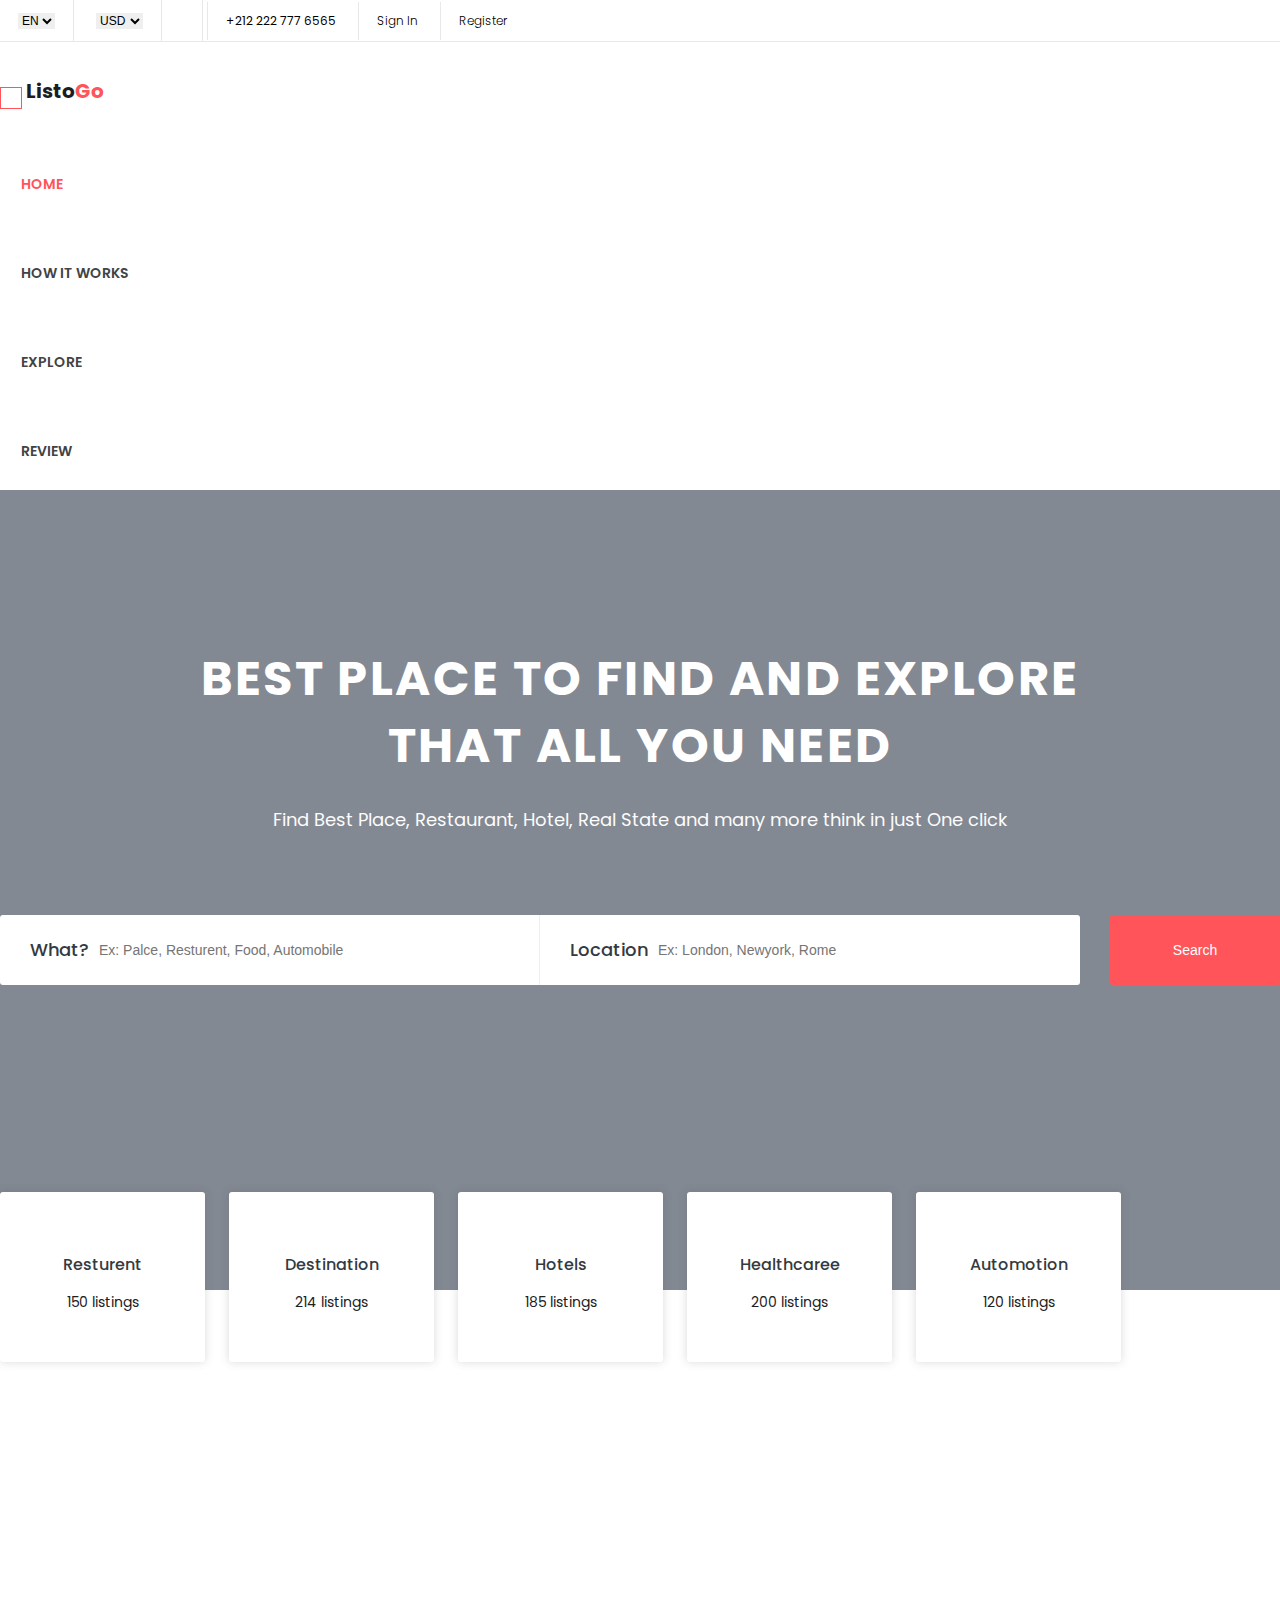
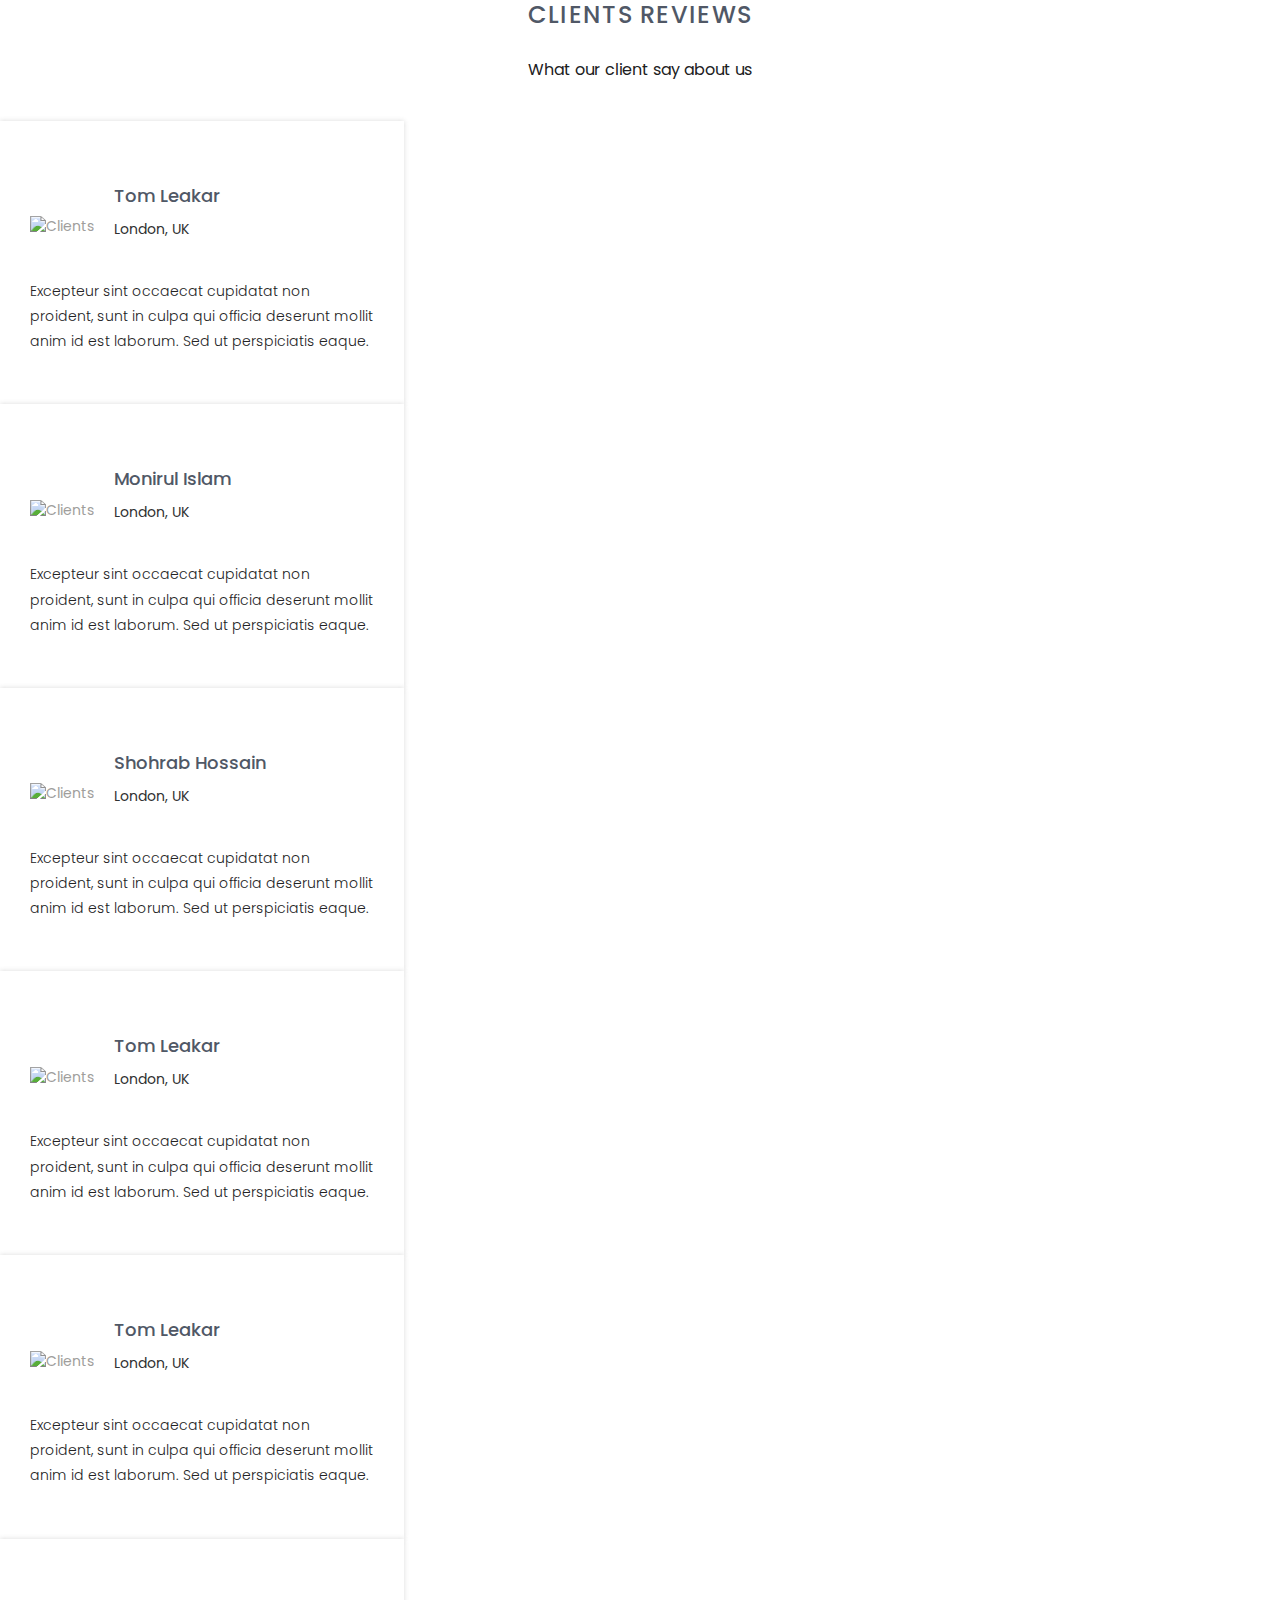
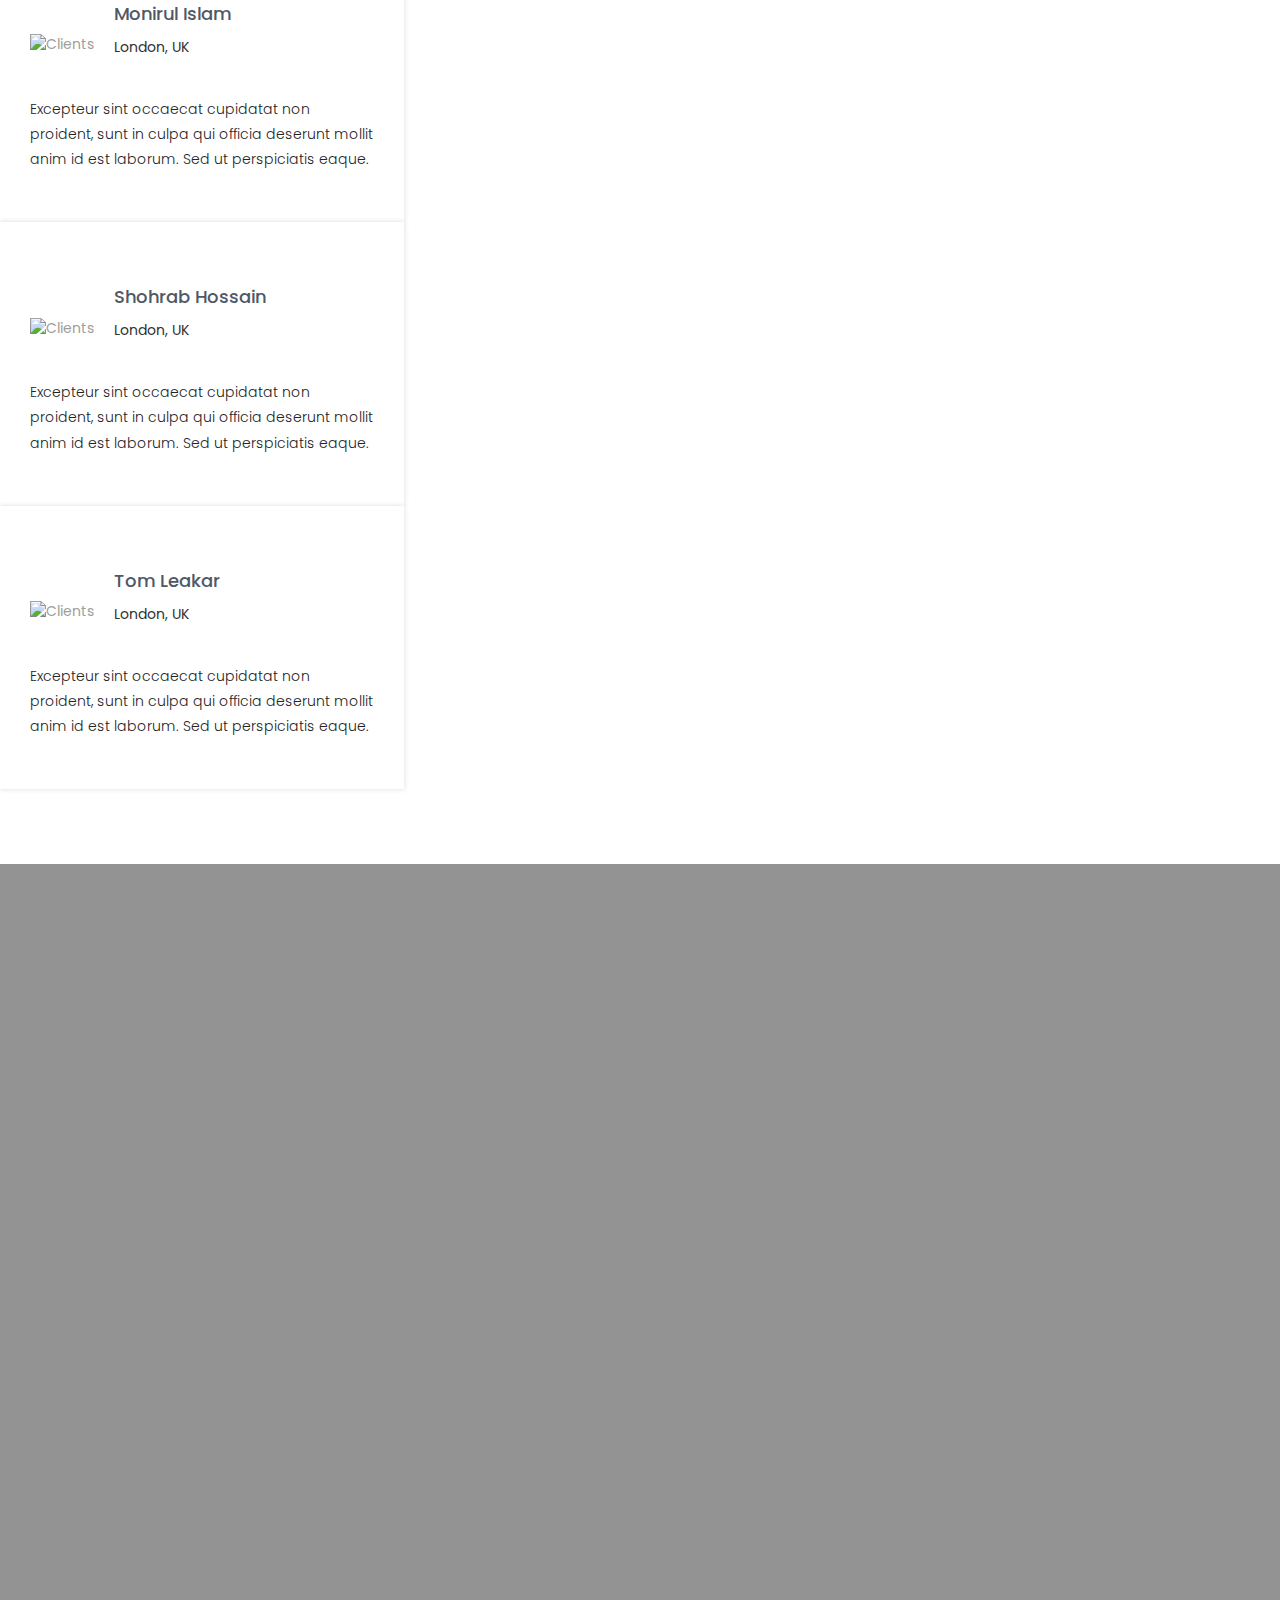
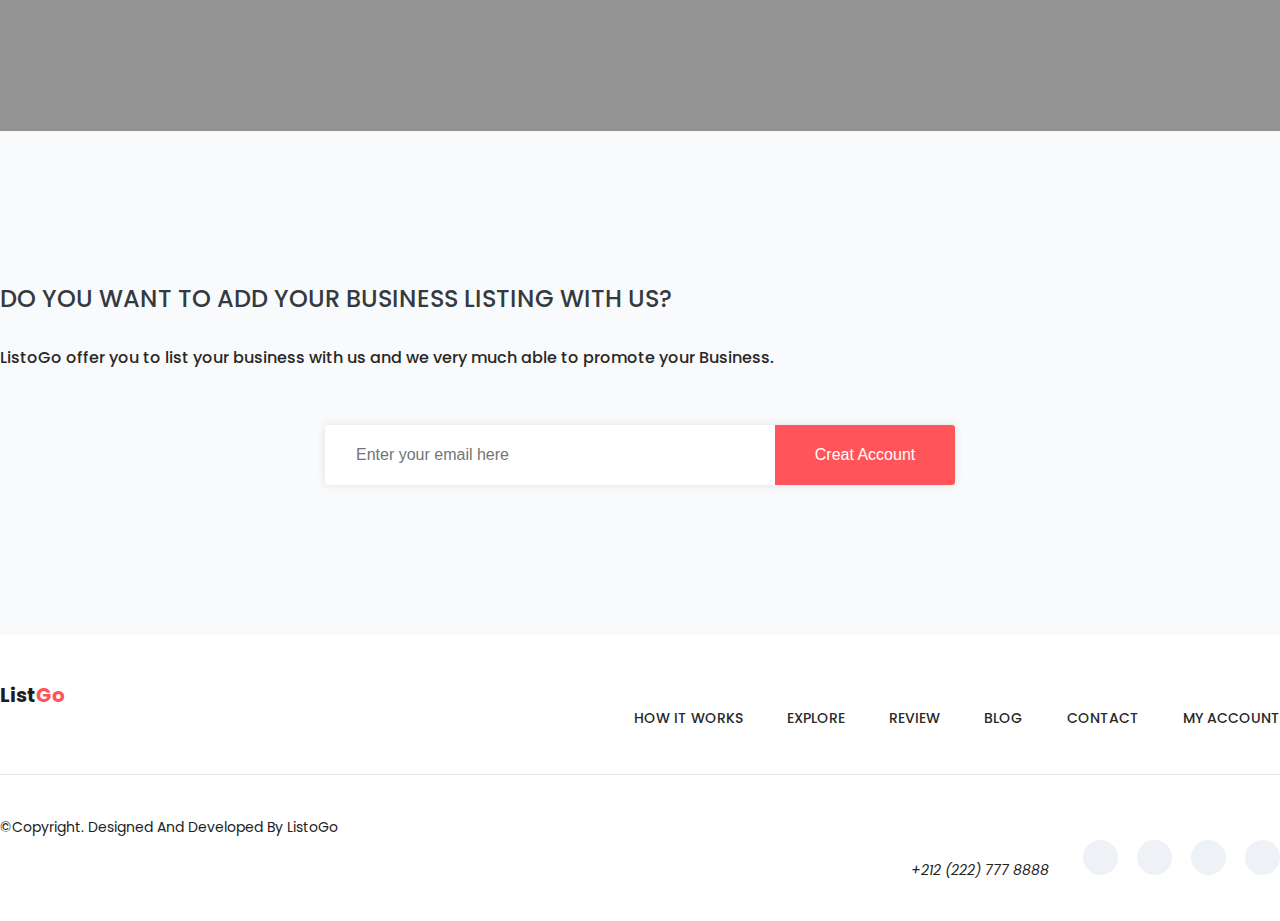
==== index.html @ 29dc5b25 "rnhance performance" ====
<!DOCTYPE html>
<html class="no-js" lang="en">
  <head>
    <meta charset="utf-8" />
    <meta http-equiv="X-UA-Compatible" content="IE=edge" />
    <meta name="viewport" content="width=device-width, initial-scale=1" />
    <meta
      name="description"
      content="ListGo Platform is the ultimate solution for managing and organizing your listings with ease. Discover a streamlined, responsive experience for all your needs."
    />
    <meta
      name="keywords"
      content="ListGo, platform, listings, organization, management, responsive design, business, online tools"
    />
    <meta name="author" content="Your Company Name" />
    <meta
      property="og:title"
      content="ListGo Platform - Manage Your Listings Seamlessly"
    />
    <meta
      property="og:description"
      content="Explore ListGo Platform to organize and manage your listings effortlessly with cutting-edge design and functionality."
    />
    <meta
      property="og:image"
      content="https://listgo.com/assets/logo/og-image.jpg"
    />
    <meta property="og:url" content="https://listgo.com" />
    <meta property="og:type" content="website" />
    <meta property="og:locale" content="en_US" />
    <meta name="twitter:card" content="summary_large_image" />
    <meta
      name="twitter:title"
      content="ListGo Platform - Manage Your Listings Seamlessly"
    />
    <meta
      name="twitter:description"
      content="Explore ListGo Platform to organize and manage your listings effortlessly with cutting-edge design and functionality."
    />
    <meta
      name="twitter:image"
      content="https://listgo.com/assets/logo/og-image.jpg"
    />
    <meta name="twitter:site" content="@listgo" />
    <link rel="canonical" href="https://listgo.com" />
    <title>ListGo Platform - Manage Your Listings Seamlessly</title>
    <link
      rel="shortcut icon"
      type="image/icon"
      href="assets/logo/favicon.png"
    />
    <link
      href="https://fonts.googleapis.com/css?family=Poppins:100,100i,200,200i,300,300i,400,400i,500,500i,600,600i,700,700i,800,800i,900,900i"
      rel="stylesheet"
    />
    <link rel="stylesheet" href="assets/css/font-awesome.min.css" />
    <link rel="stylesheet" href="assets/css/linearicons.css" />
    <link rel="stylesheet" href="assets/css/animate.css" />
    <link rel="stylesheet" href="assets/css/flaticon.css" />
    <link rel="stylesheet" href="assets/css/slick.css" />
    <link rel="stylesheet" href="assets/css/slick-theme.css" />
    <link rel="stylesheet" href="assets/css/bootstrap.min.css" />
    <link rel="stylesheet" href="assets/css/bootsnav.css" />
    <link rel="stylesheet" href="assets/css/style.css" />
    <link rel="stylesheet" href="assets/css/responsive.css" />

    <!-- IE8 support -->
    <!-- HTML5 shim and Respond.js for IE8 support of HTML5 elements and media queries -->
    <!-- WARNING: Respond.js doesn't work if you view the page via file:// -->
    <!--[if lt IE 9]>
      <script src="https://oss.maxcdn.com/html5shiv/3.7.3/html5shiv.min.js"></script>
      <script src="https://oss.maxcdn.com/respond/1.4.2/respond.min.js"></script>
    <![endif]-->
  </head>

  <body>
    <header id="header-top" class="header-top">
      <ul>
        <li>
          <div class="header-top-left">
            <ul>
              <li class="select-opt">
                <select name="language" id="language" aria-label="label">
                  <option value="default">EN</option>
                  <option value="French">FR</option>
                  <option value="Arabic">AB</option>
                </select>
              </li>
              <li class="select-opt">
                <select name="currency" id="currency" aria-label="label">
                  <option value="usd">USD</option>
                  <option value="euro">Euro</option>
                  <option value="mad">MAD</option>
                </select>
              </li>
              <li class="select-opt">
                <a href="#" aria-label="label"
                  ><span class="lnr lnr-magnifier"></span
                ></a>
              </li>
            </ul>
          </div>
        </li>
        <li class="head-responsive-right pull-right">
          <div class="header-top-right">
            <ul>
              <li class="header-top-contact">+212 222 777 6565</li>
              <li class="header-top-contact">
                <a href="#" aria-label="label">sign in</a>
              </li>
              <li class="header-top-contact">
                <a href="#" aria-label="label">register</a>
              </li>
            </ul>
          </div>
        </li>
      </ul>
    </header>
    <section class="top-area">
      <div class="header-area">
        <nav
          class="navbar navbar-default bootsnav navbar-sticky navbar-scrollspy"
          data-minus-value-desktop="70"
          data-minus-value-mobile="55"
          data-speed="1000"
        >
          <div class="container">
            <div class="navbar-header">
              <button
                type="button"
                name="num"
                aria-label="label"
                class="navbar-toggle"
                data-toggle="collapse"
                data-target="#navbar-menu"
              >
                <i class="fa fa-bars"></i>
              </button>
              <a class="navbar-brand" href="index.html" aria-label="label"
                >listo<span>go</span></a
              >
            </div>
            <div
              class="collapse navbar-collapse menu-ui-design"
              id="navbar-menu"
            >
              <ul
                class="nav navbar-nav navbar-right"
                data-in="fadeInDown"
                data-out="fadeOutUp"
              >
                <li class="active">
                  <a href="#home" aria-label="label">home</a>
                </li>
                <li>
                  <a href="/pages/about.html" aria-label="label"
                    >how it works</a
                  >
                </li>
                <li>
                  <a href="/pages/explore.html" aria-label="label">explore</a>
                </li>
                <li>
                  <a href="/pages/review.html" aria-label="label">review</a>
                </li>
                <li><a href="/pages/blog.html" aria-label="label">blog</a></li>
                <li>
                  <a href="/pages/contact.html" aria-label="label">contact</a>
                </li>
              </ul>
            </div>
          </div>
        </nav>
      </div>
      <div class="clearfix"></div>
    </section>

    <section id="home" class="welcome-hero">
      <div class="container">
        <div class="welcome-hero-txt">
          <h2>
            best place to find and explore <br />
            that all you need
          </h2>
          <p>
            Find Best Place, Restaurant, Hotel, Real State and many more think
            in just One click
          </p>
        </div>
        <div class="welcome-hero-serch-box">
          <div class="welcome-hero-form">
            <div class="single-welcome-hero-form">
              <h3>what?</h3>
              <form action="index.html">
                <input
                  type="text"
                  placeholder="Ex: palce, resturent, food, automobile"
                />
              </form>
              <div class="welcome-hero-form-icon">
                <i class="flaticon-list-with-dots"></i>
              </div>
            </div>
            <div class="single-welcome-hero-form">
              <h3>location</h3>
              <form action="index.html">
                <input type="text" placeholder="Ex: london, newyork, rome" />
              </form>
              <div class="welcome-hero-form-icon">
                <i class="flaticon-gps-fixed-indicator"></i>
              </div>
            </div>
          </div>
          <div class="welcome-hero-serch">
            <button
              class="welcome-hero-btn"
              name="search"
              onclick="window.location.href='#'"
            >
              search <i data-feather="search"></i>
            </button>
          </div>
        </div>
      </div>
    </section>
    <section id="list-topics" class="list-topics">
      <div class="container">
        <div class="list-topics-content">
          <ul>
            <li>
              <div class="single-list-topics-content">
                <div class="single-list-topics-icon">
                  <i class="flaticon-restaurant"></i>
                </div>
                <h2><a href="#" aria-label="label">resturent</a></h2>
                <p>150 listings</p>
              </div>
            </li>
            <li>
              <div class="single-list-topics-content">
                <div class="single-list-topics-icon">
                  <i class="flaticon-travel"></i>
                </div>
                <h2><a href="#" aria-label="label">destination</a></h2>
                <p>214 listings</p>
              </div>
            </li>
            <li>
              <div class="single-list-topics-content">
                <div class="single-list-topics-icon">
                  <i class="flaticon-building"></i>
                </div>
                <h2><a href="#" aria-label="label">hotels</a></h2>
                <p>185 listings</p>
              </div>
            </li>
            <li>
              <div class="single-list-topics-content">
                <div class="single-list-topics-icon">
                  <i class="flaticon-pills"></i>
                </div>
                <h2><a href="#" aria-label="label">healthcaree</a></h2>
                <p>200 listings</p>
              </div>
            </li>
            <li>
              <div class="single-list-topics-content">
                <div class="single-list-topics-icon">
                  <i class="flaticon-transport"></i>
                </div>
                <h2><a href="#" aria-label="label">automotion</a></h2>
                <p>120 listings</p>
              </div>
            </li>
          </ul>
        </div>
      </div>
    </section>
    <section id="reviews" class="reviews">
      <div class="section-header">
        <h2>clients reviews</h2>
        <p>What our client say about us</p>
      </div>
      <div class="reviews-content">
        <div class="testimonial-carousel">
          <div class="single-testimonial-box">
            <div class="testimonial-description">
              <div class="testimonial-info">
                <div class="testimonial-img">
                  <img src="assets/images/clients/c1.png" alt="clients" />
                </div>
                <!--/.testimonial-img-->
                <div class="testimonial-person">
                  <h2>Tom Leakar</h2>
                  <h4>london, UK</h4>
                  <div class="testimonial-person-star">
                    <i class="fa fa-star"></i>
                    <i class="fa fa-star"></i>
                    <i class="fa fa-star"></i>
                    <i class="fa fa-star"></i>
                    <i class="fa fa-star"></i>
                  </div>
                </div>
                <!--/.testimonial-person-->
              </div>
              <!--/.testimonial-info-->
              <div class="testimonial-comment">
                <p>
                  Excepteur sint occaecat cupidatat non proident, sunt in culpa
                  qui officia deserunt mollit anim id est laborum. Sed ut
                  perspiciatis eaque.
                </p>
              </div>
              <!--/.testimonial-comment-->
            </div>
            <!--/.testimonial-description-->
          </div>
          <!--/.single-testimonial-box-->
          <div class="single-testimonial-box">
            <div class="testimonial-description">
              <div class="testimonial-info">
                <div class="testimonial-img">
                  <img src="assets/images/clients/c2.png" alt="clients" />
                </div>
                <!--/.testimonial-img-->
                <div class="testimonial-person">
                  <h2>monirul islam</h2>
                  <h4>london, UK</h4>
                  <div class="testimonial-person-star">
                    <i class="fa fa-star"></i>
                    <i class="fa fa-star"></i>
                    <i class="fa fa-star"></i>
                    <i class="fa fa-star"></i>
                    <i class="fa fa-star"></i>
                  </div>
                </div>
                <!--/.testimonial-person-->
              </div>
              <!--/.testimonial-info-->
              <div class="testimonial-comment">
                <p>
                  Excepteur sint occaecat cupidatat non proident, sunt in culpa
                  qui officia deserunt mollit anim id est laborum. Sed ut
                  perspiciatis eaque.
                </p>
              </div>
              <!--/.testimonial-comment-->
            </div>
            <!--/.testimonial-description-->
          </div>
          <!--/.single-testimonial-box-->
          <div class="single-testimonial-box">
            <div class="testimonial-description">
              <div class="testimonial-info">
                <div class="testimonial-img">
                  <img src="assets/images/clients/c3.png" alt="clients" />
                </div>
                <!--/.testimonial-img-->
                <div class="testimonial-person">
                  <h2>Shohrab Hossain</h2>
                  <h4>london, UK</h4>
                  <div class="testimonial-person-star">
                    <i class="fa fa-star"></i>
                    <i class="fa fa-star"></i>
                    <i class="fa fa-star"></i>
                    <i class="fa fa-star"></i>
                    <i class="fa fa-star"></i>
                  </div>
                </div>
                <!--/.testimonial-person-->
              </div>
              <!--/.testimonial-info-->
              <div class="testimonial-comment">
                <p>
                  Excepteur sint occaecat cupidatat non proident, sunt in culpa
                  qui officia deserunt mollit anim id est laborum. Sed ut
                  perspiciatis eaque.
                </p>
              </div>
              <!--/.testimonial-comment-->
            </div>
            <!--/.testimonial-description-->
          </div>
          <!--/.single-testimonial-box-->
          <div class="single-testimonial-box">
            <div class="testimonial-description">
              <div class="testimonial-info">
                <div class="testimonial-img">
                  <img src="assets/images/clients/c4.png" alt="clients" />
                </div>
                <!--/.testimonial-img-->
                <div class="testimonial-person">
                  <h2>Tom Leakar</h2>
                  <h4>london, UK</h4>
                  <div class="testimonial-person-star">
                    <i class="fa fa-star"></i>
                    <i class="fa fa-star"></i>
                    <i class="fa fa-star"></i>
                    <i class="fa fa-star"></i>
                    <i class="fa fa-star"></i>
                  </div>
                </div>
                <!--/.testimonial-person-->
              </div>
              <!--/.testimonial-info-->
              <div class="testimonial-comment">
                <p>
                  Excepteur sint occaecat cupidatat non proident, sunt in culpa
                  qui officia deserunt mollit anim id est laborum. Sed ut
                  perspiciatis eaque.
                </p>
              </div>
              <!--/.testimonial-comment-->
            </div>
            <!--/.testimonial-description-->
          </div>
          <!--/.single-testimonial-box-->
          <div class="single-testimonial-box">
            <div class="testimonial-description">
              <div class="testimonial-info">
                <div class="testimonial-img">
                  <img src="assets/images/clients/c1.png" alt="clients" />
                </div>
                <!--/.testimonial-img-->
                <div class="testimonial-person">
                  <h2>Tom Leakar</h2>
                  <h4>london, UK</h4>
                  <div class="testimonial-person-star">
                    <i class="fa fa-star"></i>
                    <i class="fa fa-star"></i>
                    <i class="fa fa-star"></i>
                    <i class="fa fa-star"></i>
                    <i class="fa fa-star"></i>
                  </div>
                </div>
                <!--/.testimonial-person-->
              </div>
              <!--/.testimonial-info-->
              <div class="testimonial-comment">
                <p>
                  Excepteur sint occaecat cupidatat non proident, sunt in culpa
                  qui officia deserunt mollit anim id est laborum. Sed ut
                  perspiciatis eaque.
                </p>
              </div>
              <!--/.testimonial-comment-->
            </div>
            <!--/.testimonial-description-->
          </div>
          <!--/.single-testimonial-box-->
          <div class="single-testimonial-box">
            <div class="testimonial-description">
              <div class="testimonial-info">
                <div class="testimonial-img">
                  <img src="assets/images/clients/c2.png" alt="clients" />
                </div>
                <!--/.testimonial-img-->
                <div class="testimonial-person">
                  <h2>monirul islam</h2>
                  <h4>london, UK</h4>
                  <div class="testimonial-person-star">
                    <i class="fa fa-star"></i>
                    <i class="fa fa-star"></i>
                    <i class="fa fa-star"></i>
                    <i class="fa fa-star"></i>
                    <i class="fa fa-star"></i>
                  </div>
                </div>
                <!--/.testimonial-person-->
              </div>
              <!--/.testimonial-info-->
              <div class="testimonial-comment">
                <p>
                  Excepteur sint occaecat cupidatat non proident, sunt in culpa
                  qui officia deserunt mollit anim id est laborum. Sed ut
                  perspiciatis eaque.
                </p>
              </div>
              <!--/.testimonial-comment-->
            </div>
            <!--/.testimonial-description-->
          </div>
          <!--/.single-testimonial-box-->
          <div class="single-testimonial-box">
            <div class="testimonial-description">
              <div class="testimonial-info">
                <div class="testimonial-img">
                  <img src="assets/images/clients/c3.png" alt="clients" />
                </div>
                <!--/.testimonial-img-->
                <div class="testimonial-person">
                  <h2>Shohrab Hossain</h2>
                  <h4>london, UK</h4>
                  <div class="testimonial-person-star">
                    <i class="fa fa-star"></i>
                    <i class="fa fa-star"></i>
                    <i class="fa fa-star"></i>
                    <i class="fa fa-star"></i>
                    <i class="fa fa-star"></i>
                  </div>
                </div>
                <!--/.testimonial-person-->
              </div>
              <!--/.testimonial-info-->
              <div class="testimonial-comment">
                <p>
                  Excepteur sint occaecat cupidatat non proident, sunt in culpa
                  qui officia deserunt mollit anim id est laborum. Sed ut
                  perspiciatis eaque.
                </p>
              </div>
              <!--/.testimonial-comment-->
            </div>
            <!--/.testimonial-description-->
          </div>
          <!--/.single-testimonial-box-->
          <div class="single-testimonial-box">
            <div class="testimonial-description">
              <div class="testimonial-info">
                <div class="testimonial-img">
                  <img src="assets/images/clients/c4.png" alt="clients" />
                </div>
                <!--/.testimonial-img-->
                <div class="testimonial-person">
                  <h2>Tom Leakar</h2>
                  <h4>london, UK</h4>
                  <div class="testimonial-person-star">
                    <i class="fa fa-star"></i>
                    <i class="fa fa-star"></i>
                    <i class="fa fa-star"></i>
                    <i class="fa fa-star"></i>
                    <i class="fa fa-star"></i>
                  </div>
                </div>
                <!--/.testimonial-person-->
              </div>
              <!--/.testimonial-info-->
              <div class="testimonial-comment">
                <p>
                  Excepteur sint occaecat cupidatat non proident, sunt in culpa
                  qui officia deserunt mollit anim id est laborum. Sed ut
                  perspiciatis eaque.
                </p>
              </div>
              <!--/.testimonial-comment-->
            </div>
            <!--/.testimonial-description-->
          </div>
          <!--/.single-testimonial-box-->
        </div>
      </div>
    </section>
    <section id="statistics" class="statistics">
      <div class="container">
        <div class="statistics-counter">
          <div class="col-md-3 col-sm-6">
            <div class="single-ststistics-box">
              <div class="statistics-content">
                <div class="counter">90</div>
                <span>K+</span>
              </div>
              <!--/.statistics-content-->
              <h3>listings</h3>
            </div>
            <!--/.single-ststistics-box-->
          </div>
          <!--/.col-->
          <div class="col-md-3 col-sm-6">
            <div class="single-ststistics-box">
              <div class="statistics-content">
                <div class="counter">40</div>
                <span>k+</span>
              </div>
              <!--/.statistics-content-->
              <h3>listing categories</h3>
            </div>
            <!--/.single-ststistics-box-->
          </div>
          <!--/.col-->
          <div class="col-md-3 col-sm-6">
            <div class="single-ststistics-box">
              <div class="statistics-content">
                <div class="counter">65</div>
                <span>k+</span>
              </div>
              <!--/.statistics-content-->
              <h3>visitors</h3>
            </div>
            <!--/.single-ststistics-box-->
          </div>
          <!--/.col-->
          <div class="col-md-3 col-sm-6">
            <div class="single-ststistics-box">
              <div class="statistics-content">
                <div class="counter">50</div>
                <span>k+</span>
              </div>
              <!--/.statistics-content-->
              <h3>happy clients</h3>
            </div>
            <!--/.single-ststistics-box-->
          </div>
          <!--/.col-->
        </div>
        <!--/.statistics-counter-->
      </div>
      <!--/.container-->
    </section>
    <section id="contact" class="subscription">
      <div class="container">
        <div class="subscribe-title text-center">
          <h2>do you want to add your business listing with us?</h2>
          <p>
            ListoGo offer you to list your business with us and we very much
            able to promote your Business.
          </p>
        </div>
        <div class="row">
          <div class="col-sm-12">
            <div class="subscription-input-group">
              <form action="#">
                <input
                  type="email"
                  class="subscription-input-form"
                  placeholder="Enter your email here"
                />
                <button
                  class="appsLand-btn subscribe-btn"
                  name="subs"
                  onclick="window.location.href='#'"
                >
                  creat account
                </button>
              </form>
            </div>
          </div>
        </div>
      </div>
    </section>
    <!--/subscription-->
    <!--subscription end -->

    <!--footer start-->
    <footer id="footer" class="footer">
      <div class="container">
        <div class="footer-menu">
          <div class="row">
            <div class="col-sm-3">
              <div class="navbar-header">
                <a class="navbar-brand" href="index.html" aria-label="label"
                  >List<span>Go</span></a
                >
              </div>
              <!--/.navbar-header-->
            </div>
            <div class="col-sm-9">
              <ul class="footer-menu-item">
                <li>
                  <a href="../pages/about.html" aria-label="label"
                    >how it works</a
                  >
                </li>
                <li>
                  <a href="../pages/explore.html" aria-label="label">explore</a>
                </li>
                <li>
                  <a href="../pages/review.html" aria-label="label">review</a>
                </li>
                <li>
                  <a href="../pages/blog.html" aria-label="label">blog</a>
                </li>
                <li>
                  <a href="../pages/contact.html" aria-label="label">contact</a>
                </li>
                <li><a href="#contact" aria-label="label">my account</a></li>
              </ul>
              <!--/.nav -->
            </div>
          </div>
        </div>
        <div class="hm-footer-copyright">
          <div class="row">
            <div class="col-sm-5">
              <p>
                &copy;copyright. designed and developed by
                <a href="#" aria-label="label">ListoGo</a>
              </p>
              <!--/p-->
            </div>
            <div class="col-sm-7">
              <div class="footer-social">
                <span><i class="fa fa-phone"> +212 (222) 777 8888</i></span>
                <a href="https://www.facebook.com" aria-label="label"
                  ><i class="fa fa-facebook"></i
                ></a>
                <a href="https://www.twitter.com" aria-label="label"><i class="fa fa-twitter"></i></a>
                <a href="https://www.linkedin.com" aria-label="label"
                  ><i class="fa fa-linkedin"></i
                ></a>
                <a href="https://www.google.com" aria-label="label"
                  ><i class="fa fa-google-plus"></i
                ></a>
              </div>
            </div>
          </div>
        </div>
        <!--/.hm-footer-copyright-->
      </div>
      <!--/.container-->

      <div id="scroll-Top">
        <div class="return-to-top">
          <i
            class="fa fa-angle-up"
            id="scroll-top"
            data-toggle="tooltip"
            data-placement="top"
            title=""
            data-original-title="Back to Top"
            aria-hidden="true"
          ></i>
        </div>
      </div>
      <!--/.scroll-Top-->
    </footer>
    <!--/.footer-->
    <!--footer end-->

    <!-- Include all js compiled plugins (below), or include individual files as needed -->

    <script src="assets/js/jquery.js"></script>

    <!--modernizr.min.js-->
    <script src="https://cdnjs.cloudflare.com/ajax/libs/modernizr/2.8.3/modernizr.min.js"></script>

    <!--bootstrap.min.js-->
    <script src="assets/js/bootstrap.min.js"></script>

    <!-- bootsnav js -->
    <script src="assets/js/bootsnav.js"></script>

    <!--feather.min.js-->
    <script src="assets/js/feather.min.js"></script>

    <!-- counter js -->
    <script src="assets/js/jquery.counterup.min.js"></script>
    <script src="assets/js/waypoints.min.js"></script>

    <!--slick.min.js-->
    <script src="assets/js/slick.min.js"></script>

    <script src="https://cdnjs.cloudflare.com/ajax/libs/jquery-easing/1.4.1/jquery.easing.min.js"></script>

    <!--Custom JS-->
    <script src="assets/js/custom.js"></script>
  </body>
</html>
---- assets/css/style.css ----
/*==================================
* Author        : "ThemeSine"
* Template Name : Listrace  HTML Template
* Version       : 1.0
==================================== */

/*==================================
font-family: 'Roboto', sans-serif;
==================================== */


/*=========== TABLE OF CONTENTS ===========
1.  General css (Reset code)
2.  Header-top
3.  Top-area
4.  Welcome-hero
5.  List-topics
6.  Works  
7.  Explore
8.  Reviews
9.  Counter
10. Blog
11. Subscribe
12. Footer
==========================================*/

/*-------------------------------------
		1.General css (Reset code)
--------------------------------------*/
*{
    padding: 0;
    margin: 0;
}

*{
	-webkit-box-sizing:border-box;
	-moz-box-sizing:border-box;
	-o-box-sizing:border-box;
	-ms-box-sizing:border-box;
	box-sizing:border-box;
}
body{
	font-family: 'Poppins', sans-serif;
	font-size:14px;
	color:#a09e9c;
    text-transform:initial;
    max-width:1920px;
    margin:0 auto;
	overflow-x:hidden;
}

a,a:hover,a:active,a:focus {
	display:inline-block;
	text-decoration:none;
	color: #343a3f;
	font-size:16px;
	padding:0;
    font-weight: 500;
    text-transform: capitalize;
}
h1,h2,h3,h4,h5,h6 { 
	margin: 0;
	color:#343a3f;
    font-size: 18px;
    font-weight: 500;
    text-transform: capitalize;
}
p {
	margin: 0;
	color:#202021;
	font-size:14px;
    line-height: 1.8;
    text-transform: initial;
}
img{border:none;max-width:100%; height:auto;}
ul{
	padding: 0;
    margin: 0 auto;
    list-style: none;
}
ul li {
	list-style: none;
	
}
select,input,textarea,button{box-shadow:none;outline:0!important;}
button {background: transparent;border: 0;font-size: 12px;}

html,body{height: 100%;}

[placeholder]:focus::-webkit-input-placeholder {
  -webkit-transition: opacity 0.3s 0.3s ease; 
  -moz-transition: opacity 0.3s 0.3s ease; 
  -ms-transition: opacity 0.3s 0.3s ease; 
  -o-transition: opacity 0.3s 0.3s ease; 
  transition: opacity 0.3s 0.3s ease; 
  opacity: 0;
}

/* section-header */
.section-header{
    position: relative;
    text-align: center;
}
.section-header h2{
    color: #505866;
    font-size:24px;
    font-weight: 500;
    margin-bottom: 24px;
    text-transform: uppercase;
    letter-spacing: 1.3px;
}
.section-header h2 span{text-transform: lowercase;}
.section-header p{
    font-size:16px;
}
/* section-header */
.fix{position: relative;clear: both;}
/*=============Style css=========*/


/*-------------------------------------
        2. Header-top
--------------------------------------*/
.header-top{border-bottom:1px solid #e7e9e9;}

.header-top ul li {display: inline-block;}

.header-top-left li,.header-top-right li  {display: inline-block;color:  #000;}
.header-top-contact a {
    color: #000;
}
/*.select-opt*/
.select-opt,.header-top-contact{
    padding: 10px 18px;
    border-right: 1px solid #e7e9e9;
}
.header-top-contact{
    border-right: 0;
    border-left: 1px solid #e7e9e9;
    font-size: 12px;
}
.select-opt select {
    border: none;
    cursor:pointer;
    color:#000;
    font-size: 12px;
    font-weight: 300;
}
.select-opt option{
    color:#000;
    text-transform: uppercase;
}
.select-opt a span.lnr-magnifier:before {
    font-size: 12px;
    color: #373939;
}
.select-opt a span.lnr-magnifier:before {
    font-size: 12px;
    color: #373939;
}
/*.select-opt*/

.header-top-right ul li a{
    color:#000;
    font-size: 12px;
    font-weight: 300;
}


/*-------------------------------------
        3. Top-area
--------------------------------------*/
nav.navbar.bootsnav {
    background-color:#fff;
    border-bottom: transparent;
}
.wrap-sticky nav.navbar.bootsnav.sticked {background-color: #fff;box-shadow: 0 2px 5px rgba(0,0,0,.2);}

/*.navbar-brand*/
.navbar-header a.navbar-brand,.navbar-header a.navbar-brand:hover,.navbar-header a.navbar-brand:focus {
    display: inline-block;
    color: #1b1e20;
    font-size: 20px;
    font-weight: 700;
    padding: 34px 0px;
    text-transform:capitalize;
}
.navbar-header a.navbar-brand span{display: inline-block;color:#ff545a;text-transform:capitalize;}

.wrap-sticky nav.navbar.bootsnav.sticked .navbar-header a.navbar-brand,.wrap-sticky nav.navbar.bootsnav.sticked .navbar-header a.navbar-brand:hover,.wrap-sticky nav.navbar.bootsnav.sticked .navbar-header a.navbar-brand:focus {padding:30px 0px;}
/*.navbar-brand*/

/*.nav li*/
nav.navbar.bootsnav ul.nav > li > a {
    color: #424343;
    font-size: 14px;
    font-weight: 600;
    text-transform:uppercase;
    -webkit-transition: 0.3s linear; 
    -moz-transition: 0.3s linear; 
    -ms-transition: 0.3s linear; 
    -o-transition: 0.3s linear; 
    transition: 0.3s linear;
}
nav.navbar.bootsnav ul.nav > li > a {padding:34px 21px;}
nav.navbar.bootsnav ul.nav > li > a:hover,nav.navbar.bootsnav ul.nav > li > a:focus{color: #ff545a;}
nav.navbar.bootsnav ul.nav > li.active>a {color: #ff545a;}

nav.navbar.bootsnav ul.nav > li.dropdown > a.dropdown-toggle:after {
    content: "";
}
nav.navbar.bootsnav ul.nav > li.dropdown span {
    font-size: 8px;
    margin-left: 15px;
}
.wrap-sticky nav.navbar.bootsnav.sticked ul.nav > li > a{padding:34px 21px;}
/*.nav li*/

/*.menu-ui-design*/
.menu-ui-design{overflow-y:scroll;height: 350px;}
.menu-ui-design::-webkit-scrollbar {
    width:5px;
}
.menu-ui-design::-webkit-scrollbar-track {
    -webkit-box-shadow: inset 0 0 8px #000;
}
.menu-ui-design::-webkit-scrollbar-thumb {
  background-color: #ff545a;
}
/*.menu-ui-design*/

/*.navbar-toggle */
nav.navbar.bootsnav .navbar-toggle {
    position: relative;
    background-color: transparent;
    border: 1px solid #ff545a;
    padding: 10px;
    top: 0;
}
nav.navbar.bootsnav .navbar-toggle i{color: #ff545a;}
/*.navbar-toggle */

/*-------------------------------------
        4.  Welcome-hero
--------------------------------------*/
.welcome-hero {
    position: relative;
    background:url(../images/welcome-hero/banner.jpg)no-repeat;
    background-position:center;
    background-size:cover;
    text-align: center;
    height:800px;
    z-index: 1;
}
.welcome-hero:before{
    position: absolute;
    content: " ";
    top: 0;
    left: 0;
    width: 100%;
    height: 100%;
    background:rgba(65,73,89,.65);
    z-index: -1;
}
.welcome-hero-txt { padding-top: 155px;}

.welcome-hero-txt h2 {
    font-size: 48px;
    color: #fff;
    font-weight: 700;
    text-transform: uppercase;
    letter-spacing: 2.4px;
    line-height: 1.4;
}
.welcome-hero-txt p {
    font-size: 18px;
    color: #fcfcfc;
    margin-top: 25px;
}

.welcome-hero-serch-box{margin-top: 78px;display: flex;}
.welcome-hero-form {
    display: flex;
    background: #fff;
    height: 70px;
    border-radius: 3px;
    width: 85%;
}
.single-welcome-hero-form {
    position: relative;
    display: flex;
    flex-direction: row;
    align-items: center;
    width: 50%;
    padding: 0 30px;
}
.single-welcome-hero-form:first-child{border-right: 1px solid #edeff1;}
.single-welcome-hero-form input {
    margin-left: 10px;
    height: 70px;
    width: 300px;
    border: 0;
    background: transparent;
}
.single-welcome-hero-form input[type="text"]{
    font-size: 14px;
    color: #859098;
    text-transform: capitalize;
    font-weight: 500;
}
.welcome-hero-form-icon {
    position: absolute;
    top: 20px;
    right: 30px;
    color: #252d32;
}
.welcome-hero-btn {
    display:  flex;
    justify-content:  center;
    align-items:  center;
    font-size:  14px;
    color:  #fff;
    width:  170px;
    height:  70px;
    background:  #ff545a;
    text-transform:  capitalize;
    margin-left:  30px;
    border-radius: 3px;
    -webkit-transition: 0.3s linear; 
    -moz-transition: 0.3s linear; 
    -ms-transition: 0.3s linear; 
    -o-transition: 0.3s linear; 
    transition: 0.3s linear;
}
.welcome-hero-btn:hover{/*background: #fd4043;*/background: #f43032;}

.welcome-hero-btn svg {
    width:  14px;
    height:  auto;
    margin-left:  12px;
}

/*-------------------------------------
        5. List-topuics
--------------------------------------*/
.list-topics-content {
    position: relative;
    top: -98px;
    z-index: 1;
}
.list-topics-content ul li { display: inline-block;}

.single-list-topics-content{
    display: flex;
    align-items: center;
    flex-direction: column;
    justify-content: center;
    width: 205px;
    height: 170px;
    background:#fff;
    border-radius: 3px;
    margin-right: 20px;
    margin-bottom: 20px;
    box-shadow: 0 0px 10px rgba(71,71,71,.2);
    -webkit-transition: .3s linear; 
    -moz-transition:.3s linear; 
    -ms-transition:.3s linear; 
    -o-transition:.3s linear;
    transition: .3s linear;
}
.single-list-topics-content h2>a { margin: 13px 0;}
/*.single-list-topics-content:last-child{margin-right: 0;}*/

.single-list-topics-icon [class^="flaticon-"]:before,.single-list-topics-icon [class*=" flaticon-"]:before,.single-list-topics-icon [class^="flaticon-"]:after,.single-list-topics-icon [class*=" flaticon-"]:after {font-size: 45px;color:#343a3f;}
.single-list-topics-content:hover .single-list-topics-icon [class^="flaticon-"]:before,.single-list-topics-content:hover .single-list-topics-icon [class*=" flaticon-"]:before,.single-list-topics-content:hover .single-list-topics-icon [class^="flaticon-"]:after,.single-list-topics-content:hover .single-list-topics-icon [class*=" flaticon-"]:after {color:#fff;}

.single-list-topics-content:hover h2>a,.single-list-topics-content:hover p{color: #fff!important;}
.single-list-topics-content:hover{
    color: #fff;
    background:#ff545a;
    box-shadow: 0 5px 10px rgba(71,71,71,.4);
}

/*-------------------------------------
        6. Works 
--------------------------------------*/
.works{padding: 0 0 90px;}
.works-content {margin-top: 73px;}

.single-how-works{
    text-align: center;
    padding:50px 42px;
    border-radius: 3px;
    box-shadow: 0 0px 5px rgba(71,71,71,.2);
    margin-bottom: 30px;
    -webkit-transition: .3s linear; 
    -moz-transition:.3s linear; 
    -ms-transition:.3s linear; 
    -o-transition:.3s linear;
    transition: .3s linear;
}

.single-how-works-icon {
    display: inline-block;
    color: #656c50;
    width: 80px;
    height: 80px;
    line-height: 80px;
    background: #eef2f6;
    border-radius: 50%;
}
.single-how-works h2 a {
    font-size:  18px;
    margin: 35px 0 20px;
}
.single-how-works h2 a span {text-transform:  lowercase;}
.single-how-works p {margin-bottom: 25px;text-transform: initial;}

.single-how-works-icon [class^="flaticon-"]:before,.single-how-works-icon [class*=" flaticon-"]:before,.single-how-works-icon [class^="flaticon-"]:after,.single-how-works-icon [class*=" flaticon-"]:after {font-size: 35px;}
.single-how-works:hover .single-how-works-icon [class^="flaticon-"]:before,.single-how-works:hover .single-how-works-icon [class*=" flaticon-"]:before,.single-how-works:hover .single-how-works-icon [class^="flaticon-"]:after,.single-how-works:hover .single-how-works-icon [class*=" flaticon-"]:after {color:#ff545a;}

.welcome-hero-btn.how-work-btn {
    display: inline-block;
    margin: 0;
    width: 100px;
    height: 35px;
    font-size: 12px;
    background: transparent;
    color: #767f86;
    border: 1px solid #d3d6d9;
    border-radius: 3px;
}

.single-how-works:hover h2 a,.single-how-works:hover p{color: #fff;}
.single-how-works:hover .single-how-works-icon{background: #fff;}
.single-how-works:hover .welcome-hero-btn.how-work-btn{background: #fff;color: #ff545a;}
.single-how-works:hover{box-shadow: 0 0px 10px rgba(71,71,71,.4);background: #ff545a;}

/*-------------------------------------
        7. Explore
--------------------------------------*/
.explore{
    padding:117px 0 95px;
    background: #f8fafb;
}
.explore-content{margin-top: 78px;}

.single-explore-item {
    background: #fff;
    border: 1px solid #edeff1;
    border-radius: 3px;
    margin-bottom: 25px;
    -webkit-transition: .3s linear; 
    -moz-transition:.3s linear; 
    -ms-transition:.3s linear; 
    -o-transition:.3s linear;
    transition: .3s linear;
}
.single-explore-img{position:relative;overflow: hidden;}
.single-explore-img:before {
    position: absolute;
    content: "";
    top: 0;
    left: 0;
    width: 100%;
    height: 100%;
    background: rgba(162,172,177,.2);
}
.single-explore-img-info {
    position: absolute;
    bottom:-20px;
    left: 0;
    width: 100%;
    opacity:0;
    visibility:hidden;
    -webkit-transition: .3s linear;
    -moz-transition: .3s linear;
    -ms-transition: .3s linear;
    -o-transition: .3s linear;
    transition: .3s linear;
}
.single-explore-item:hover .single-explore-img-info{
    opacity:1;
    visibility:visible;
    bottom:0px
}
.single-explore-img-info button{
    position: absolute;
    bottom: 15px;
    left: 15px;
    width: 83px;
    height: 21px;
    line-height: 21px;
    background: #ff545a;
    border-radius: 3px;
    color: #fcfcfc;
    text-transform: capitalize;
    text-align: center;
    font-size: 12px;
}
.single-explore-image-icon-box {
    text-align: right;
    position: absolute;
    bottom: 10px;
    right:  10px;
}
.single-explore-image-icon-box ul li {
    display:  inline-block;
    width: 30px;
    height:  28px;
    line-height:  28px;
    background: #252d32;
    text-align:  center;
    margin-left:  5px;
    color:  #cbcccd;
}
.single-explore-image-icon-box ul li:hover i{color: #267dff;}

.single-explore-txt {
    padding: 26px 25px 24px 15px;
    box-shadow: 0 0 10px 10px #efefef;
}
.single-explore-txt.bg-theme-1 .explore-rating{background: #000;}
.single-explore-txt.bg-theme-2 .explore-rating{background: #000;}
.single-explore-txt.bg-theme-3 .explore-rating{background: #000;}
.single-explore-txt.bg-theme-4 .explore-rating{background: #000;}
.single-explore-txt.bg-theme-5 .explore-rating{background: #000;}

.explore-rating-price,.explore-rating-price a {
    font-size: 12px;
    color: #2f2f30;
    text-transform: capitalize;
    font-weight: 400;
    margin: 15px 0 20px;
}
.explore-rating-price a {margin:0;}
.explore-rating {
    display: inline-block;
    width: 32px;
    height: 20px;
    line-height: 20px;
    color: #fff;
    text-align: center;
    border-radius: 3px;
    font-weight: 500;
    margin-right: 10px;
}
.explore-price {color: blue; font-weight: 600;}
.explore-price-box {
    display: inline-block;
    padding: 0 10px;
    margin: 0 8px;
    border-left: 1px solid #dde0e4;
    border-right: 1px solid #dde0e4;
}
.explore-person {
    padding-bottom: 28px;
    border-bottom: 1px solid #e1e5eb;
}
.explore-person-img{
    width: 40px;
    height: 40px;
    border-radius: 50%;
}
.explore-person p {font-size: 12px;}
.explore-open-close-part {
    margin-top: 20px;
}
.close-btn {
    color: blue;
    text-transform: capitalize;
    font-weight: 600;
}
.explore-map-icon{text-align: right;}
.explore-map-icon a svg {
    width: 12px;
    height: 14px;
    margin-left: 23px;
    color: #272828;
}
.explore-map-icon a svg:hover{color: #f63138;}
.single-explore-txt.bg-theme-2 .explore-map-icon a svg:hover{color: #00c437;}
.single-explore-item:hover{box-shadow: 0 10px 20px rgba(21,19,19,.2);}

/*-------------------------------------
        8. Reviews
--------------------------------------*/
.reviews{padding:117px 0 75px;}
.reviews-content {margin-top:36px;}

/*single-testimonial-box */
.single-testimonial-box  {
    padding: 50px 30px;
    box-shadow: 0 0px 5px rgba(71,71,71,.2); 
    overflow-x:hidden;
    -webkit-transition: .3s; 
    -moz-transition:.3s; 
    -ms-transition:.3s; 
    -o-transition:.3s;
    transition: .3s;
}
.single-testimonial-box:hover{box-shadow:0 10px 20px rgba(21,19,19,.2);}
.slick-current .single-testimonial-box{box-shadow:0 10px 20px rgba(21,19,19,.2);}
/*testimonial-description*/
.single-testimonial-box{
    width: 404px;
    background:#fff;
}
/* testimonial-info */
.testimonial-info {
    display: flex;
    align-items: center;
    text-transform:capitalize;
}
.testimonial-img {
    position: relative;
    top: 11px;
    margin-right: 5px;
    border-radius:50%;
    -webkit-transition: .3s; 
    -moz-transition:.3s; 
    -ms-transition:.3s; 
    -o-transition:.3s;
    transition: .3s;
}
.testimonial-person {
    margin-left: 15px;
    margin-top: 11px;
}
.testimonial-person h2 {
    color: #505866;
    font-size: 18px;
}
.testimonial-person h4 {
    color: #303131;
    font-size: 14px;
    font-weight: 400;
    margin-top: 10px;
}
.testimonial-person-star i {
    color: #ffda2b;
    margin: 9px 4px 0 0;
}/* testimonial-info */


/* testimonial-comment */
.testimonial-comment {
    margin-top: 18px;
}
.testimonial-comment p{
    color: #232324;
    font-size: 14px;
    font-weight: 300;
}/* testimonial-comment */


/*.slick-slide*/
.slick-initialized .slick-slide {
    display: block;
    padding: 40px 0;
}
.slick-slide.slick-cloned {outline: 0!important;}
.slick-slide {
  margin: 0px 10px;
}
.slick-slide {
  transition: all ease-in-out .3s;
  opacity: .5;
}
.slick-active {
  opacity: .5;
}
.slick-current {
  opacity: 1;
}
/*.slick-slide*/

/*-------------------------------------       
        9.  Counter
--------------------------------------*/
.statistics{
    position:relative;
    display: flex;
    align-items: center;
    background:url(../../assets/images/counter/counter-banner.jpg)no-repeat fixed;
    background-position:center;
    background-size:cover;
    padding:127px 0 120px;
}
.statistics:before{
    position:absolute;
    content:'';
    background: rgba(75,75,75,.60);
    height:100%;
    width:100%;
    top:0;
    left:0;
}
/* single-ststistics-box */
.single-ststistics-box {
    text-align: center;
    margin-bottom:30px;

}
/* single-ststistics-box */
.statistics-content{
    display: flex;
    justify-content: center;
    color:#fff;
    font-size:60px;
}
.statistics-content span {
    margin-left: 5px;
}
.single-ststistics-box h3{
    color:#fff;
    font-size:24px;
    text-transform:capitalize;
    font-weight: 500;
}

/*-------------------------------------
        10. Blog
--------------------------------------*/
.blog{padding:120px 0 90px;}
.blog-content{margin-top: 80px;}

.single-blog-item{
    margin-bottom: 30px;
    box-shadow: 0 0px 5px rgba(71,71,71,.2);
    -webkit-transition: .3s; 
    -moz-transition:.3s; 
    -ms-transition:.3s; 
    -o-transition:.3s;
    transition: .3s;
}
.single-blog-item-txt {padding:  25px 28px 27px;}
.single-blog-item-txt h2 a {text-transform:  initial;line-height: 1.8;}
.single-blog-item-txt h4 {
    font-size:  14px;
    color:  #8f949d;
    font-weight:  400;
    margin: 12px 0 20px;
}
.single-blog-item-txt h4 a {
    font-size:  14px;
    padding-right:  14px;
    border-right: 1px solid #dde0e4;
    margin-right:  15px;
    text-transform: uppercase;
}

.single-blog-item:hover h2 a {color:#ff545a;}
.single-blog-item:hover{
    box-shadow: 0 10px 20px rgba(21,19,19,.4);
}


/*-------------------------------------
        11. Subscribe
--------------------------------------*/
.subscription{
    background: #f8fafb;
    padding:150px 0;
}
/*subscribe-title*/
 .subscribe-title {margin-bottom: 52px;}

.subscribe-title h2{
    font-size:24px;
    font-weight: 500;
    text-transform: uppercase;
}
.subscribe-title p{
    color:#282828;
    font-size:16px;
    font-weight: 500;
    margin-top: 28px;
}/*subscribe-title*/


/*custom-input-group*/
.subscription-input-group {
    position: relative;
    text-align: center;
    max-width: 630px;
    margin:0 auto;
}

.subscription-input-group .subscription-input-form{
    display: inline-block;
    width: 630px;
    height: 60px;
    padding-left:30px;
    font-size: 16px;
    color: #3d3e3f;
    -webkit-border-radius:3px;
    -moz-border-radius:3px;
    border-radius:3px;
    border:1px solid #fff;
    box-shadow: 0 0px 10px rgba(21,19,19,.1);
     -webkit-transition:0.3s linear;
    -moz-transition:0.3s linear;
    -o-transition:0.3s linear;
    transition:0.3s linear;
}
.subscription-input-group:hover .subscription-input-form{
    box-shadow: 0 5px 20px rgba(21,19,19,.4);
}
/*custom-input-group*/

/*appsLand-btn*/
.appsLand-btn {
    position: absolute;
    top: 0;
    right: 0;
    background: #ff545a;
    display: inline-block;
    width: 180px;
    height: 60px;
    line-height: 60px;
    text-decoration: none;
    border-top-right-radius:3px;
    border-bottom-right-radius:3px;
    text-transform:capitalize;
    color: #fff;
    font-size: 16px;
    font-weight: 500;
    border: 0;
    overflow: hidden;
    cursor: pointer;
    -webkit-transition:0.3s ease-in-out;
    -moz-transition:0.3s ease-in-out;
    -o-transition:0.3s ease-in-out;
    transition:0.3s ease-in-out;
}
.appsLand-btn:hover, .appsLand-btn:focus, .appsLand-btn:active {
    text-decoration: none;
    outline: none;
}
.appsLand-btn:hover {
    box-shadow:0 5px 10px rgba(71,71,71,.4);
    background: #f43032;
}
/*appsLand-btn*/

/*-------------------------------------
        12. Footer
--------------------------------------*/
.footer-menu {padding: 45px 0;}
.footer-menu .navbar-header{padding:0;}
.footer-menu .navbar-header a.navbar-brand,.footer-menu.footer-menu .navbar-header a.navbar-brand:hover,.footer-menu .navbar-header a.navbar-brand:focus{
    padding:0;
    height: 0;
}
.footer-menu ul.footer-menu-item{text-align: right;}
.footer-menu ul.footer-menu-item li{display: inline-block;}
.footer-menu ul.footer-menu-item li a {
    color: #292929;
    font-size: 14px;
    text-transform: uppercase;
    padding-left: 40px;
    -webkit-transition:0.3s linear;
    -moz-transition:0.3s linear;
    -o-transition:0.3s linear;
    transition:0.3s linear;
}
.footer-menu ul.footer-menu-item li a:hover{color: #f43032;}
.hm-footer-copyright {
    padding: 40px 0;
    border-top: 1px solid #e1e5eb;
}
.hm-footer-copyright p,.hm-footer-copyright p a {
    color: #222223;
    font-size: 14px;
    font-weight: 400;
    text-transform: capitalize;
}
.footer-social {text-align: right;}
.footer-social .fa-phone:before {
    position: relative;
    top: 2px;
}
.footer-social a ,.footer-social span {
    display: inline-block;
    color: #2a2a2b;
    font-size: 14px;
    margin-left: 15px;
    -webkit-transition: .3s; 
    -moz-transition:.3s; 
    -ms-transition:.3s; 
    -o-transition:.3s;
    transition: .3s;
}
.footer-social a {
    width: 35px;
    height: 35px;
    line-height: 35px;
    background: #eef2f6;
    text-align: center;
    border-radius: 50%;
}
.footer-social span {margin-right:15px;margin-left: 0;color: #232324;}
.footer-social span:hover{color: #ff545a;}
.footer-social a:hover {background:#ff545a;color: #fff;}

/*===============================
    Scroll Top
===============================*/
#scroll-Top  .return-to-top {
    position: fixed;
    right: 30px;
    bottom: 30px;
    display: none;
    width: 40px;
    line-height: 40px;
    height: 40px;
    text-align: center;
    font-size: 20px;
    cursor: pointer;
    color: #fff;
    background:#ff545a;
	border:1px solid #ff545a;
	border-radius:50%;
	-webkit-transition: .5s; 
	-moz-transition:.5s; 
	-ms-transition:.5s; 
	-o-transition:.5s;
    transition: .5s;
	z-index: 2;
}
#scroll-Top  .return-to-top:hover {
    background:#f43032;
	border:1px solid #ff545a;
}

#scroll-Top  .return-to-top i{
    position:relative;
    bottom:0;

}

#scroll-Top  .return-to-top i{
    position: relative;
    animation-name: example;
    animation-direction: alternate;
    animation-iteration-count: infinite;
    animation-duration:1s;
}
@keyframes example {
    0%   {bottom:0px;}
    100%  {bottom:7px;}
}
/*========================Thank you=================
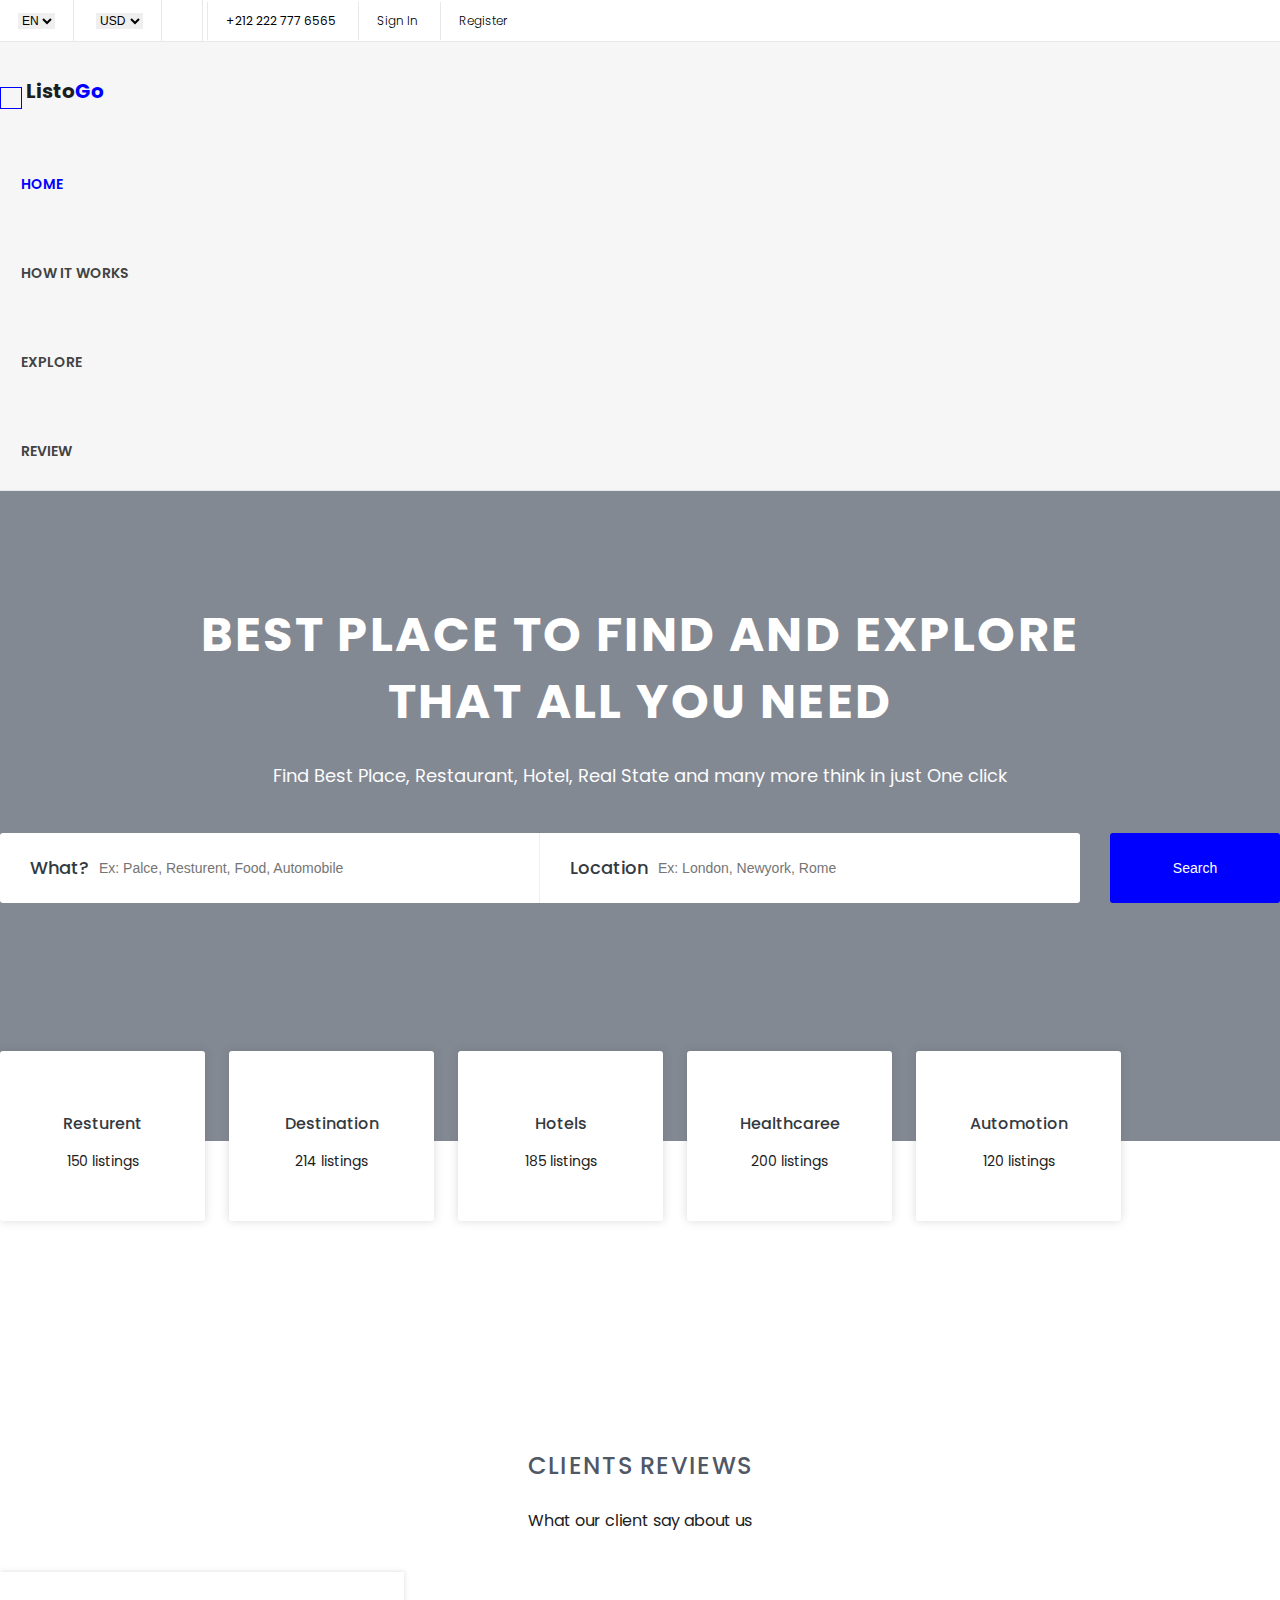
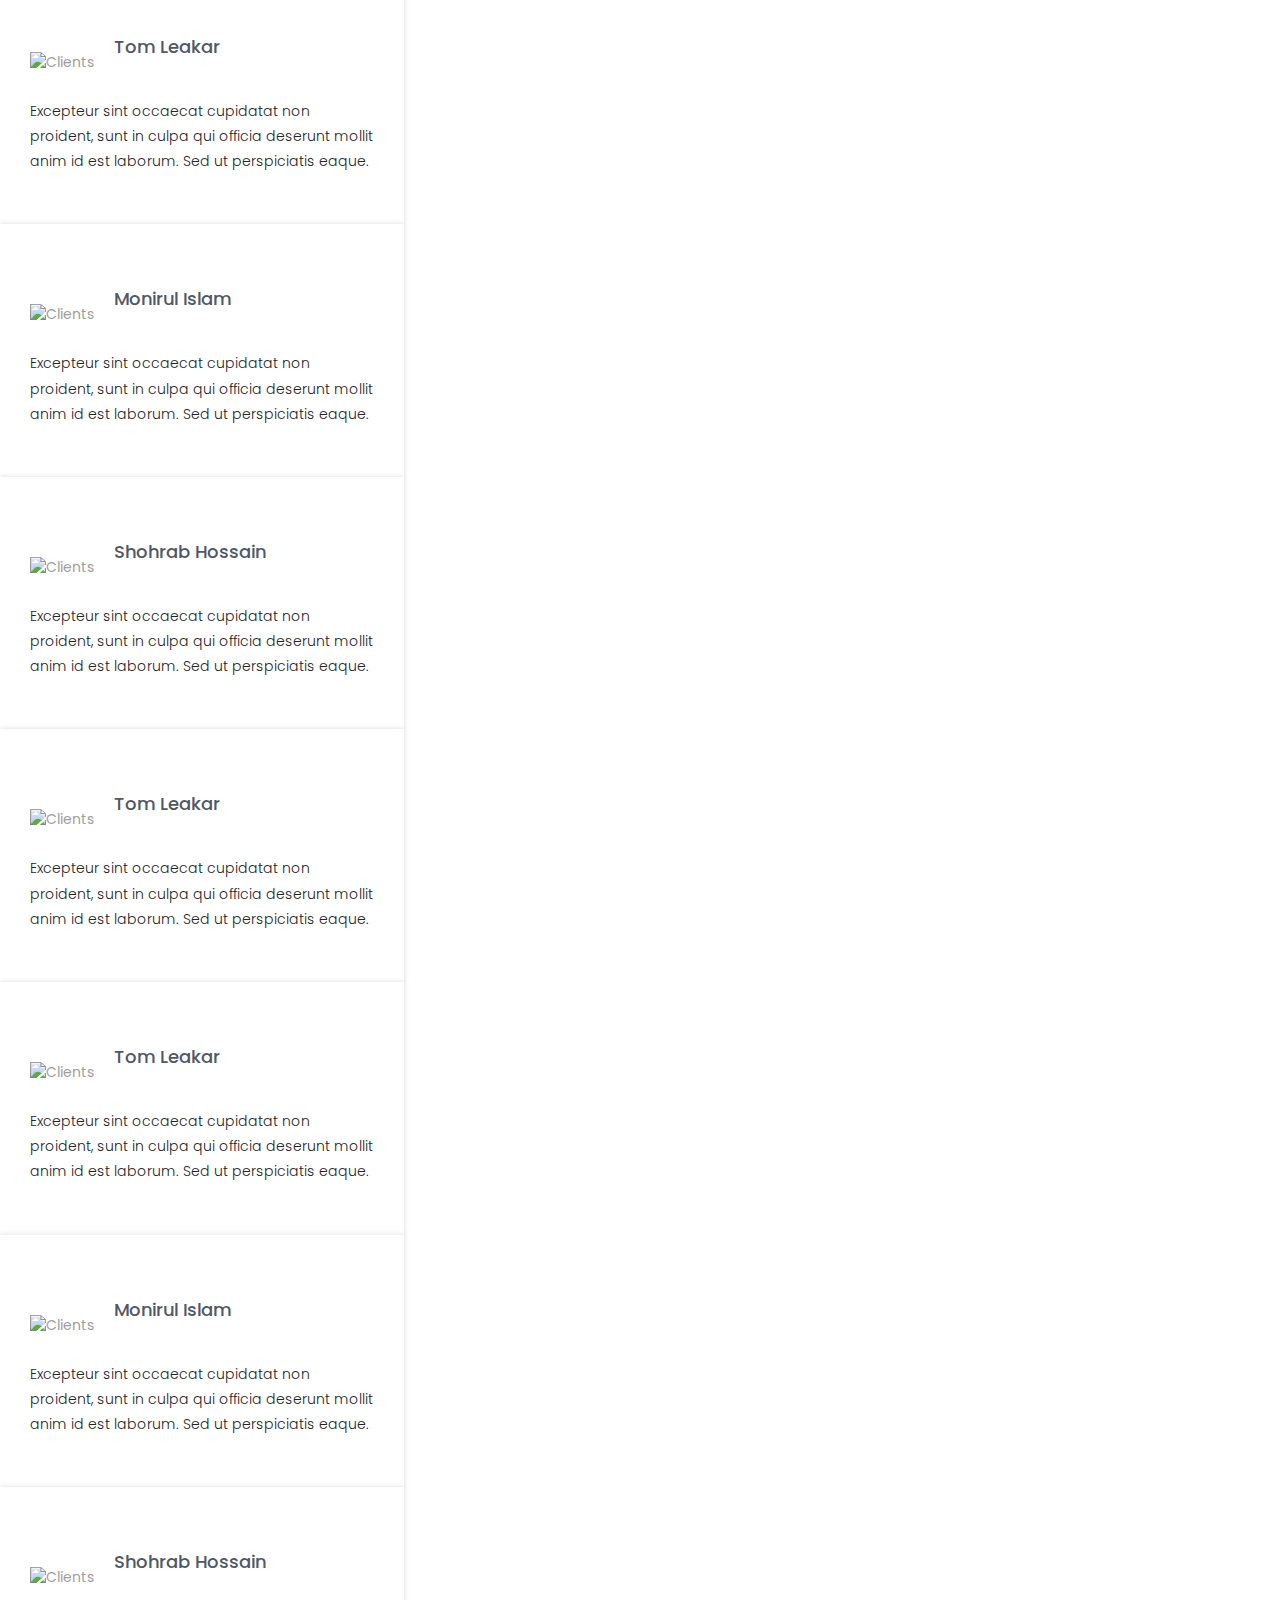
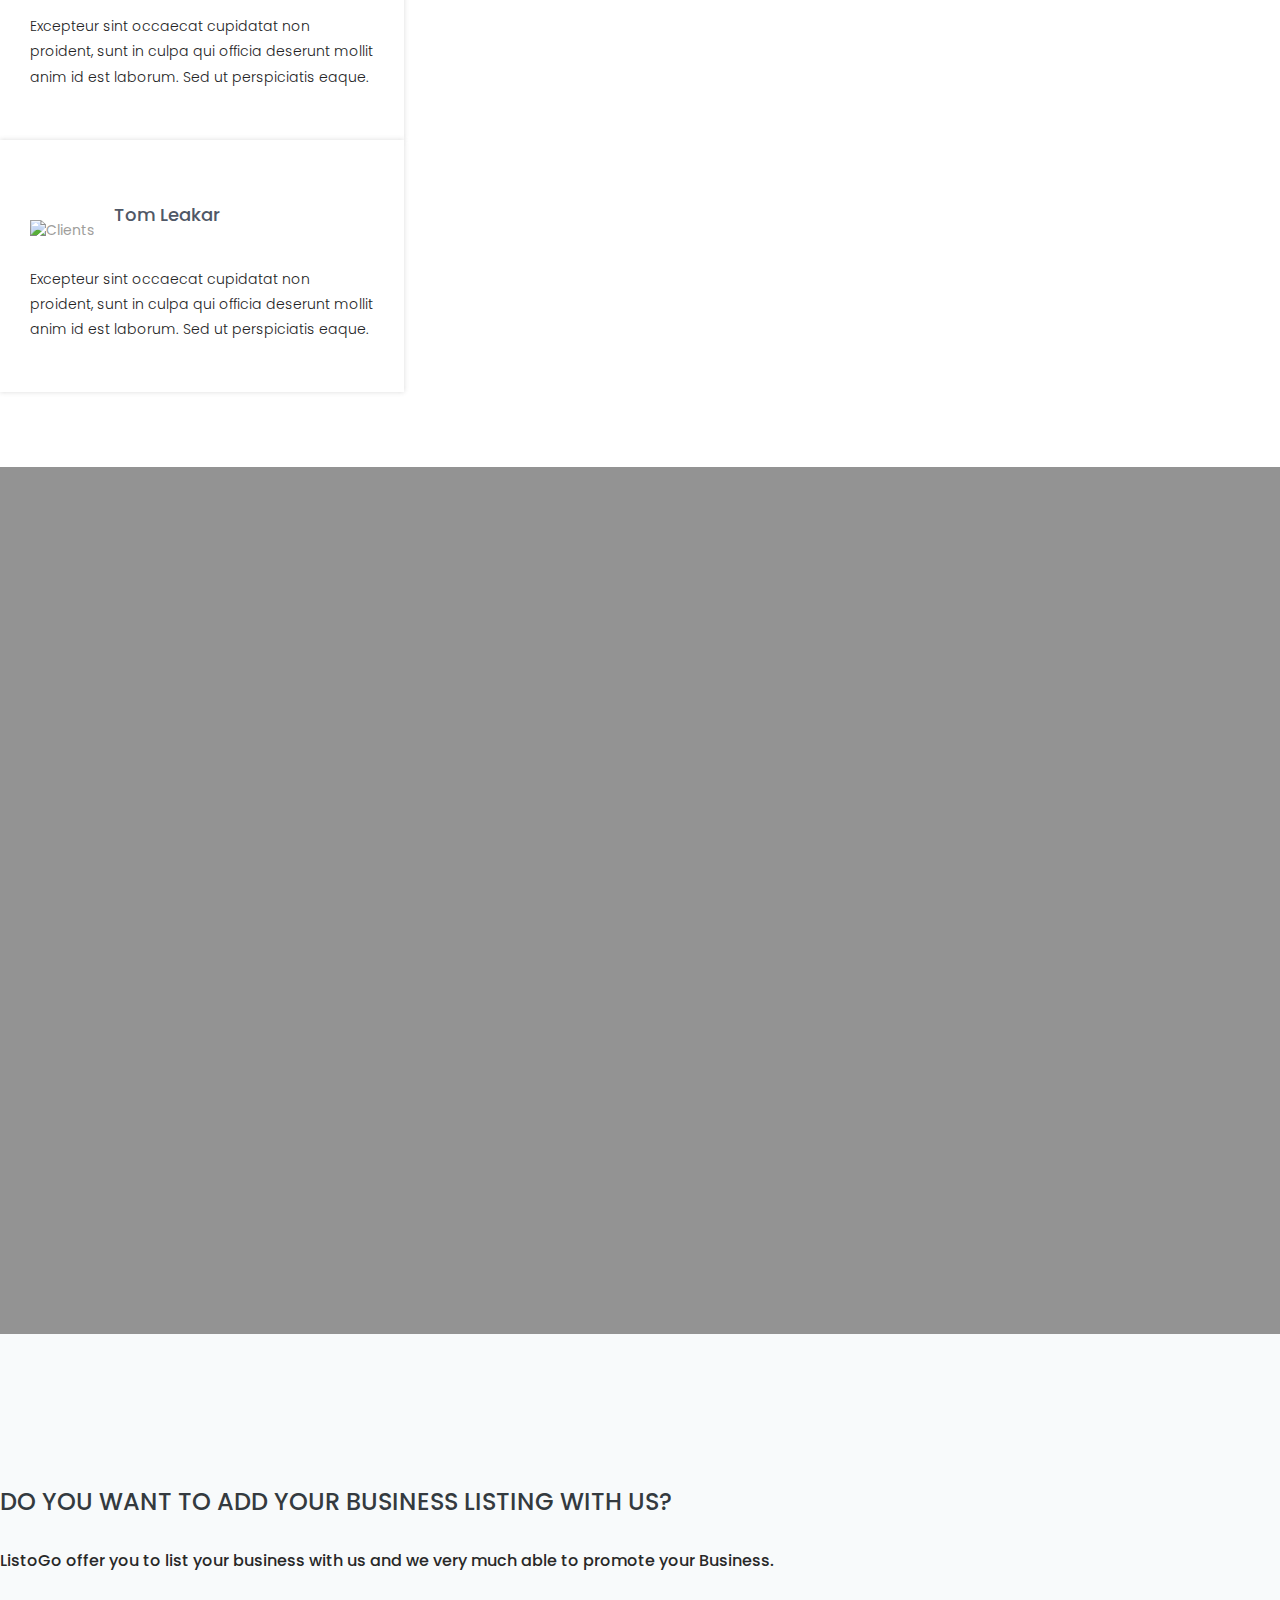
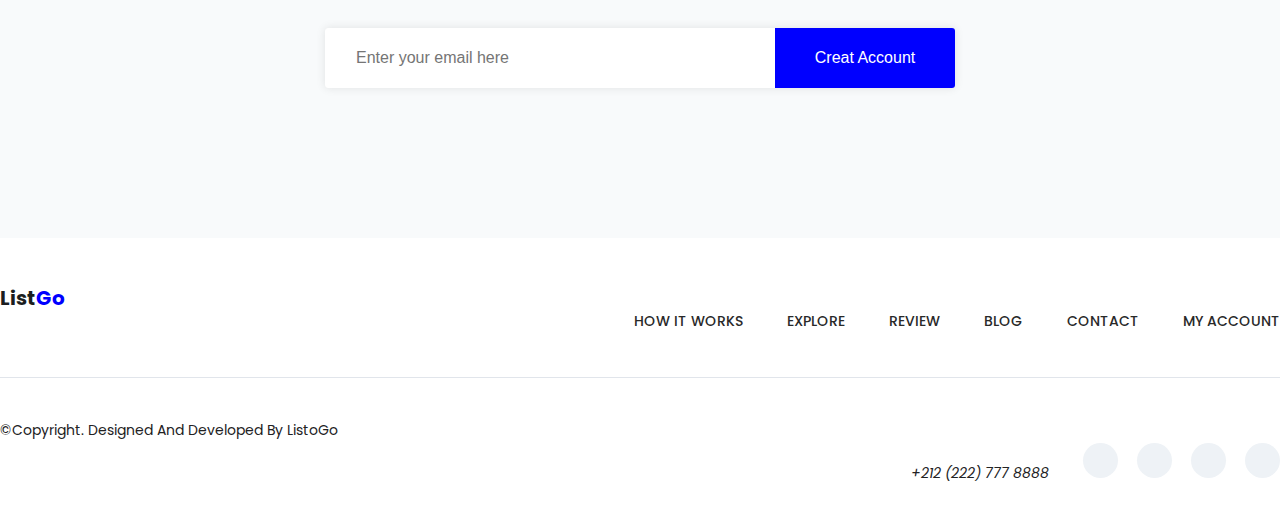
==== commit 33808145: "last one" ====
--- a/index.html
+++ b/index.html
@@ -292,7 +292,7 @@
                 <!--/.testimonial-img-->
                 <div class="testimonial-person">
                   <h2>Tom Leakar</h2>
-                  <h4>london, UK</h4>
+                  
                   <div class="testimonial-person-star">
                     <i class="fa fa-star"></i>
                     <i class="fa fa-star"></i>
@@ -325,7 +325,7 @@
                 <!--/.testimonial-img-->
                 <div class="testimonial-person">
                   <h2>monirul islam</h2>
-                  <h4>london, UK</h4>
+                  
                   <div class="testimonial-person-star">
                     <i class="fa fa-star"></i>
                     <i class="fa fa-star"></i>
@@ -358,7 +358,7 @@
                 <!--/.testimonial-img-->
                 <div class="testimonial-person">
                   <h2>Shohrab Hossain</h2>
-                  <h4>london, UK</h4>
+                  
                   <div class="testimonial-person-star">
                     <i class="fa fa-star"></i>
                     <i class="fa fa-star"></i>
@@ -391,7 +391,7 @@
                 <!--/.testimonial-img-->
                 <div class="testimonial-person">
                   <h2>Tom Leakar</h2>
-                  <h4>london, UK</h4>
+                  
                   <div class="testimonial-person-star">
                     <i class="fa fa-star"></i>
                     <i class="fa fa-star"></i>
@@ -424,7 +424,7 @@
                 <!--/.testimonial-img-->
                 <div class="testimonial-person">
                   <h2>Tom Leakar</h2>
-                  <h4>london, UK</h4>
+                  
                   <div class="testimonial-person-star">
                     <i class="fa fa-star"></i>
                     <i class="fa fa-star"></i>
@@ -457,7 +457,7 @@
                 <!--/.testimonial-img-->
                 <div class="testimonial-person">
                   <h2>monirul islam</h2>
-                  <h4>london, UK</h4>
+                  
                   <div class="testimonial-person-star">
                     <i class="fa fa-star"></i>
                     <i class="fa fa-star"></i>
@@ -490,7 +490,7 @@
                 <!--/.testimonial-img-->
                 <div class="testimonial-person">
                   <h2>Shohrab Hossain</h2>
-                  <h4>london, UK</h4>
+                  
                   <div class="testimonial-person-star">
                     <i class="fa fa-star"></i>
                     <i class="fa fa-star"></i>
@@ -523,7 +523,7 @@
                 <!--/.testimonial-img-->
                 <div class="testimonial-person">
                   <h2>Tom Leakar</h2>
-                  <h4>london, UK</h4>
+                  
                   <div class="testimonial-person-star">
                     <i class="fa fa-star"></i>
                     <i class="fa fa-star"></i>
@@ -737,7 +737,7 @@
     <script src="assets/js/bootstrap.min.js"></script>
 
     <!-- bootsnav js -->
-    <script src="assets/js/bootsnav.js"></script>
+    <script src="./assets/js/bootsnav.js"></script>
 
     <!--feather.min.js-->
     <script src="assets/js/feather.min.js"></script>
--- a/assets/css/style.css
+++ b/assets/css/style.css
@@ -171,8 +171,9 @@
         3. Top-area
 --------------------------------------*/
 nav.navbar.bootsnav {
-    background-color:#fff;
-    border-bottom: transparent;
+    background-color:#f6f6f6;
+    border-bottom: 1px solid #e7e9e9;
+
 }
 .wrap-sticky nav.navbar.bootsnav.sticked {background-color: #fff;box-shadow: 0 2px 5px rgba(0,0,0,.2);}
 
@@ -185,7 +186,7 @@
     padding: 34px 0px;
     text-transform:capitalize;
 }
-.navbar-header a.navbar-brand span{display: inline-block;color:#ff545a;text-transform:capitalize;}
+.navbar-header a.navbar-brand span{display: inline-block;color:blue;text-transform:capitalize;}
 
 .wrap-sticky nav.navbar.bootsnav.sticked .navbar-header a.navbar-brand,.wrap-sticky nav.navbar.bootsnav.sticked .navbar-header a.navbar-brand:hover,.wrap-sticky nav.navbar.bootsnav.sticked .navbar-header a.navbar-brand:focus {padding:30px 0px;}
 /*.navbar-brand*/
@@ -203,8 +204,8 @@
     transition: 0.3s linear;
 }
 nav.navbar.bootsnav ul.nav > li > a {padding:34px 21px;}
-nav.navbar.bootsnav ul.nav > li > a:hover,nav.navbar.bootsnav ul.nav > li > a:focus{color: #ff545a;}
-nav.navbar.bootsnav ul.nav > li.active>a {color: #ff545a;}
+nav.navbar.bootsnav ul.nav > li > a:hover,nav.navbar.bootsnav ul.nav > li > a:focus{color: blue;}
+nav.navbar.bootsnav ul.nav > li.active>a {color: blue;}
 
 nav.navbar.bootsnav ul.nav > li.dropdown > a.dropdown-toggle:after {
     content: "";
@@ -225,7 +226,7 @@
     -webkit-box-shadow: inset 0 0 8px #000;
 }
 .menu-ui-design::-webkit-scrollbar-thumb {
-  background-color: #ff545a;
+  background-color: blue;
 }
 /*.menu-ui-design*/
 
@@ -233,11 +234,12 @@
 nav.navbar.bootsnav .navbar-toggle {
     position: relative;
     background-color: transparent;
-    border: 1px solid #ff545a;
+    border: 1px solid blue;
     padding: 10px;
     top: 0;
 }
-nav.navbar.bootsnav .navbar-toggle i{color: #ff545a;}
+nav.navbar.bootsnav .navbar-toggle i{color: blue;}
+
 /*.navbar-toggle */
 
 /*-------------------------------------
@@ -249,7 +251,7 @@
     background-position:center;
     background-size:cover;
     text-align: center;
-    height:800px;
+    height:650px;
     z-index: 1;
 }
 .welcome-hero:before{
@@ -262,7 +264,7 @@
     background:rgba(65,73,89,.65);
     z-index: -1;
 }
-.welcome-hero-txt { padding-top: 155px;}
+.welcome-hero-txt { padding-top: 110px;}
 
 .welcome-hero-txt h2 {
     font-size: 48px;
@@ -278,7 +280,7 @@
     margin-top: 25px;
 }
 
-.welcome-hero-serch-box{margin-top: 78px;display: flex;}
+.welcome-hero-serch-box{margin-top: 40px;display: flex;}
 .welcome-hero-form {
     display: flex;
     background: #fff;
@@ -322,7 +324,7 @@
     color:  #fff;
     width:  170px;
     height:  70px;
-    background:  #ff545a;
+    background:  blue;
     text-transform:  capitalize;
     margin-left:  30px;
     border-radius: 3px;
@@ -332,7 +334,7 @@
     -o-transition: 0.3s linear; 
     transition: 0.3s linear;
 }
-.welcome-hero-btn:hover{/*background: #fd4043;*/background: #f43032;}
+.welcome-hero-btn:hover{/*background: #fd4043;*/background: rgb(8, 8, 165);}
 
 .welcome-hero-btn svg {
     width:  14px;
@@ -345,7 +347,7 @@
 --------------------------------------*/
 .list-topics-content {
     position: relative;
-    top: -98px;
+    bottom: 90px;
     z-index: 1;
 }
 .list-topics-content ul li { display: inline-block;}
@@ -377,7 +379,7 @@
 .single-list-topics-content:hover h2>a,.single-list-topics-content:hover p{color: #fff!important;}
 .single-list-topics-content:hover{
     color: #fff;
-    background:#ff545a;
+    background:blue;
     box-shadow: 0 5px 10px rgba(71,71,71,.4);
 }
 
@@ -417,7 +419,7 @@
 .single-how-works p {margin-bottom: 25px;text-transform: initial;}
 
 .single-how-works-icon [class^="flaticon-"]:before,.single-how-works-icon [class*=" flaticon-"]:before,.single-how-works-icon [class^="flaticon-"]:after,.single-how-works-icon [class*=" flaticon-"]:after {font-size: 35px;}
-.single-how-works:hover .single-how-works-icon [class^="flaticon-"]:before,.single-how-works:hover .single-how-works-icon [class*=" flaticon-"]:before,.single-how-works:hover .single-how-works-icon [class^="flaticon-"]:after,.single-how-works:hover .single-how-works-icon [class*=" flaticon-"]:after {color:#ff545a;}
+.single-how-works:hover .single-how-works-icon [class^="flaticon-"]:before,.single-how-works:hover .single-how-works-icon [class*=" flaticon-"]:before,.single-how-works:hover .single-how-works-icon [class^="flaticon-"]:after,.single-how-works:hover .single-how-works-icon [class*=" flaticon-"]:after {color:blue;}
 
 .welcome-hero-btn.how-work-btn {
     display: inline-block;
@@ -433,8 +435,8 @@
 
 .single-how-works:hover h2 a,.single-how-works:hover p{color: #fff;}
 .single-how-works:hover .single-how-works-icon{background: #fff;}
-.single-how-works:hover .welcome-hero-btn.how-work-btn{background: #fff;color: #ff545a;}
-.single-how-works:hover{box-shadow: 0 0px 10px rgba(71,71,71,.4);background: #ff545a;}
+.single-how-works:hover .welcome-hero-btn.how-work-btn{background: #fff;color: blue;}
+.single-how-works:hover{box-shadow: 0 0px 10px rgba(71,71,71,.4);background: blue;}
 
 /*-------------------------------------
         7. Explore
@@ -491,7 +493,7 @@
     width: 83px;
     height: 21px;
     line-height: 21px;
-    background: #ff545a;
+    background: blue;
     border-radius: 3px;
     color: #fcfcfc;
     text-transform: capitalize;
@@ -736,9 +738,9 @@
 }
 .single-blog-item-txt {padding:  25px 28px 27px;}
 .single-blog-item-txt h2 a {text-transform:  initial;line-height: 1.8;}
-.single-blog-item-txt h4 {
+.single-blog-item-txt p {
     font-size:  14px;
-    color:  #8f949d;
+    color:  #313132;
     font-weight:  400;
     margin: 12px 0 20px;
 }
@@ -750,7 +752,7 @@
     text-transform: uppercase;
 }
 
-.single-blog-item:hover h2 a {color:#ff545a;}
+.single-blog-item:hover h2 a {color:blue;}
 .single-blog-item:hover{
     box-shadow: 0 10px 20px rgba(21,19,19,.4);
 }
@@ -814,7 +816,7 @@
     position: absolute;
     top: 0;
     right: 0;
-    background: #ff545a;
+    background: blue;
     display: inline-block;
     width: 180px;
     height: 60px;
@@ -840,7 +842,7 @@
 }
 .appsLand-btn:hover {
     box-shadow:0 5px 10px rgba(71,71,71,.4);
-    background: #f43032;
+    background: rgb(8, 8, 165);
 }
 /*appsLand-btn*/
 
@@ -865,7 +867,7 @@
     -o-transition:0.3s linear;
     transition:0.3s linear;
 }
-.footer-menu ul.footer-menu-item li a:hover{color: #f43032;}
+.footer-menu ul.footer-menu-item li a:hover{color: rgb(8, 8, 165);}
 .hm-footer-copyright {
     padding: 40px 0;
     border-top: 1px solid #e1e5eb;
@@ -901,8 +903,8 @@
     border-radius: 50%;
 }
 .footer-social span {margin-right:15px;margin-left: 0;color: #232324;}
-.footer-social span:hover{color: #ff545a;}
-.footer-social a:hover {background:#ff545a;color: #fff;}
+.footer-social span:hover{color: blue;}
+.footer-social a:hover {background:blue;color: #fff;}
 
 /*===============================
     Scroll Top
@@ -919,8 +921,8 @@
     font-size: 20px;
     cursor: pointer;
     color: #fff;
-    background:#ff545a;
-	border:1px solid #ff545a;
+    background:blue;
+	border:1px solid blue;
 	border-radius:50%;
 	-webkit-transition: .5s; 
 	-moz-transition:.5s; 
@@ -930,8 +932,8 @@
 	z-index: 2;
 }
 #scroll-Top  .return-to-top:hover {
-    background:#f43032;
-	border:1px solid #ff545a;
+    background:rgb(8, 8, 165);
+	border:1px solid blue;
 }
 
 #scroll-Top  .return-to-top i{
@@ -951,4 +953,5 @@
     0%   {bottom:0px;}
     100%  {bottom:7px;}
 }
-/*========================Thank you=================+/*========================Thank you=================
+
